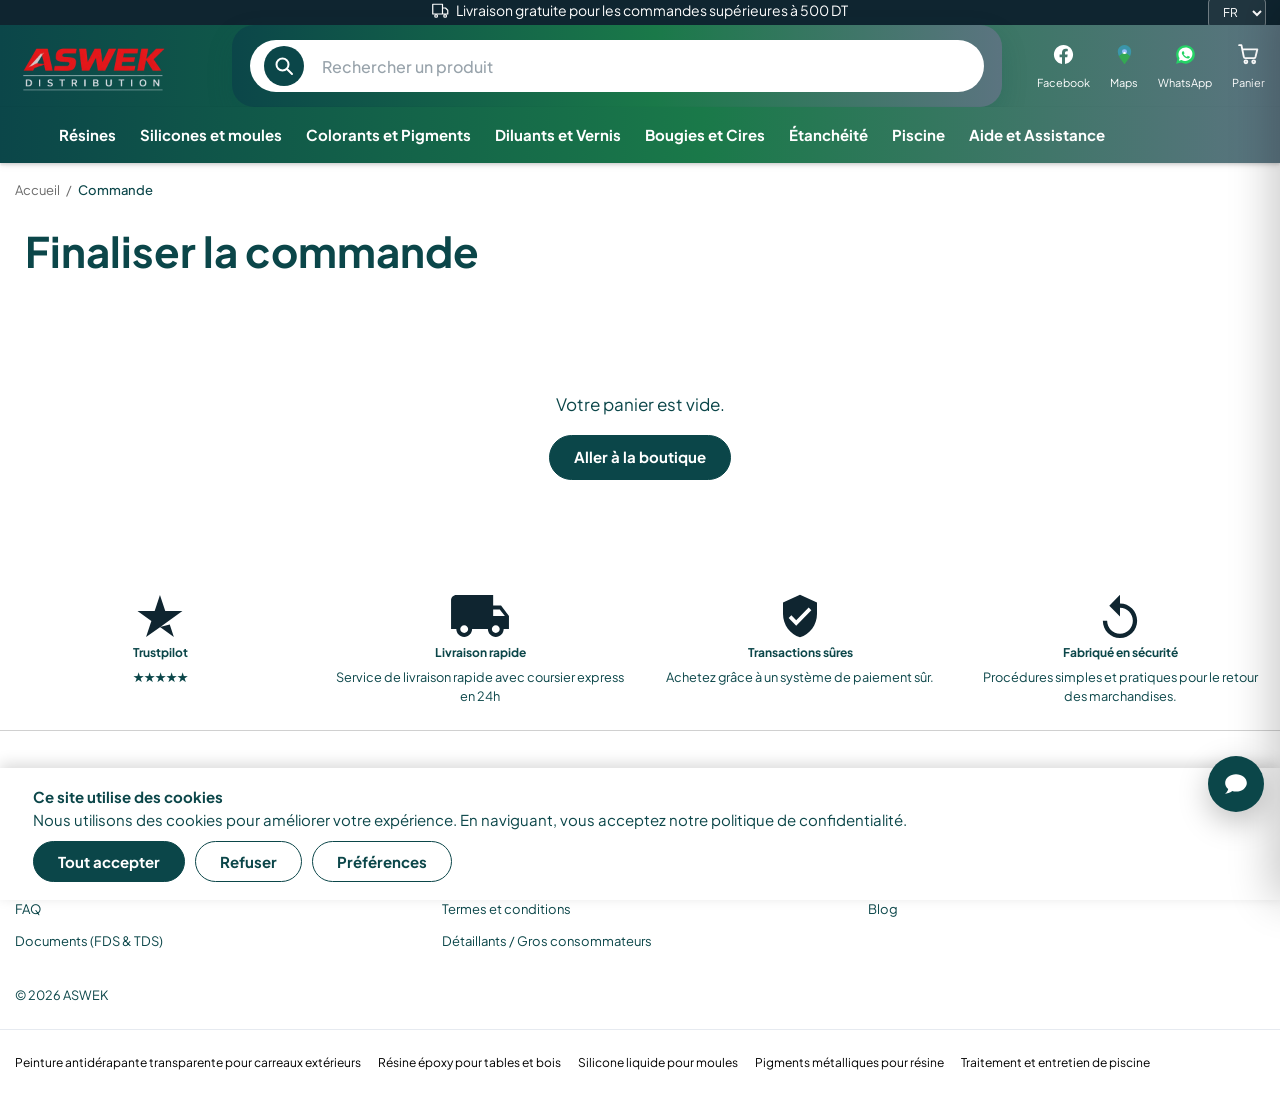
==== checkout.html @ 25f5e658 "Import initial du projet ResinPro" ====
<!DOCTYPE html>
<html lang="fr">
<head>
  <meta charset="UTF-8">
  <meta name="viewport" content="width=device-width, initial-scale=1.0">
  <meta name="robots" content="noindex,follow">
  <title>Commande | ASWEK</title>
  <link rel="icon" type="image/svg+xml" href="favicon.svg">
  <link rel="stylesheet" href="css/style.css">
  <link rel="stylesheet" href="css/pages.css">
  <link rel="stylesheet" href="css/cart.css">
  <link rel="stylesheet" href="css/ai/search.css">
</head>
<body>
  <div id="rp-header"></div>
  <div class="breadcrumb-bar"><div class="container"><a href="index.html">Accueil</a><span class="sep">/</span><span class="current">Commande</span></div></div>

  <div class="container my-5">
    <h1 class="section-title mb-4">Finaliser la commande</h1>
    <div id="checkoutPage"></div>
  </div>

  <div id="rp-modals"></div>
  <div id="rp-footer"></div>

  <script src="js/data.js"></script>
<script src="js/ai/overrides.js"></script>
  <script src="js/app.js"></script>
  <script src="js/cart.js"></script>
  
  <link rel="stylesheet" href="css/ai/chatbot.css">
  <script src="js/ai/chatbot.js"></script>
  <script src="js/ai/enhance.js"></script>
  <script src="js/ai/i18n.js"></script>
  <script src="js/ai/search-engine.js"></script>
  <script src="js/ai/search-ui.js"></script>
  <script src="js/ai/seo.js"></script>
</body>
</html>
---- css/style.css ----
/* ResinPro clone - base stylesheet */
@import url('https://fonts.googleapis.com/css2?family=Plus+Jakarta+Sans:wght@200;300;400;500;600;700;800&display=swap');

:root {
  --teal: #0b4649;
  --teal-2: #0c4849;
  --green: #29b96d;
  --green-bright: #1ed760;
  --green-dark: #1a7949;
  --dark: #0f2530;
  --dark-2: #002049;
  --blue: #166283;
  --muted: #6b6b6b;
  --line: #e6eaf0;
  --soft: #edf2f2;
  --font: 'Plus Jakarta Sans', 'Segoe UI', Arial, sans-serif;
  --shadow-sm: 0 8px 3px rgba(0,0,0,.01), 0 4px 3px rgba(0,0,0,.05), 0 2px 2px rgba(0,0,0,.09), 0 0 1px rgba(0,0,0,.1);
  --shadow-lg: 0 26px 10px rgba(33,63,84,.02), 0 15px 9px rgba(33,63,84,.07), 0 7px 7px rgba(33,63,84,.12), 0 2px 4px rgba(33,63,84,.14);
}

* { box-sizing: border-box; }
html { -webkit-text-size-adjust: 100%; scroll-behavior: smooth; }
body {
  margin: 0;
  font-family: var(--font);
  color: var(--teal);
  background: #fff;
  overflow-x: hidden;
  line-height: 1.5;
  font-size: 15px;
}
img { max-width: 100%; height: auto; display: block; }
a { color: var(--teal); text-decoration: none; }
a:hover { color: var(--teal); }
button { font-family: var(--font); cursor: pointer; }
ul { list-style: none; margin: 0; padding: 0; }
h1,h2,h3,h4,h5,h6 { margin: 0 0 .5rem; font-family: var(--font); color: var(--teal); }
p { margin: 0 0 1rem; }
input, select, textarea { font-family: var(--font); font-size: 15px; }
.body-no-scroll { overflow: hidden; }

:focus-visible { outline: 2px solid var(--green); outline-offset: 2px; border-radius: 4px; }
.search-prod input[type="text"]:focus-visible { outline: 2px solid var(--green); outline-offset: 1px; }

.container { width: 100%; max-width: 1320px; margin: 0 auto; padding: 0 15px; }
@media (min-width:1600px){ .container{ max-width: 1560px; } }
.container-fluid { width: 100%; padding: 0 15px; }
.row { display: flex; flex-wrap: wrap; margin: 0 -15px; }
[class*="col-"] { padding: 0 15px; }
.col { flex: 1 0 0%; }
.col-auto { flex: 0 0 auto; width: auto; }
.col-12 { flex: 0 0 100%; max-width: 100%; }
.col-6 { flex: 0 0 50%; max-width: 50%; }
.col-4 { flex: 0 0 33.3333%; max-width: 33.3333%; }
.col-3 { flex: 0 0 25%; max-width: 25%; }
.col-2 { flex: 0 0 16.6667%; max-width: 16.6667%; }
.d-flex{display:flex;} .d-block{display:block;} .d-none{display:none;} .d-inline-block{display:inline-block;}
.flex-wrap{flex-wrap:wrap;} .flex-column{flex-direction:column;}
.align-items-center{align-items:center;} .align-items-end{align-items:flex-end;} .align-items-start{align-items:flex-start;}
.justify-content-between{justify-content:space-between;} .justify-content-center{justify-content:center;} .justify-content-end{justify-content:flex-end;}
.text-center{text-align:center;} .text-start{text-align:left;} .text-end{text-align:right;}
.fw-bold{font-weight:700;} .fw-semibold{font-weight:500;}
.mt-1{margin-top:.25rem;} .mt-2{margin-top:.5rem;} .mt-3{margin-top:1rem;} .mt-4{margin-top:1.5rem;} .mt-5{margin-top:2rem;}
.mb-0{margin-bottom:0;} .mb-1{margin-bottom:.25rem;} .mb-2{margin-bottom:.5rem;} .mb-3{margin-bottom:1rem;} .mb-4{margin-bottom:1.5rem;} .mb-5{margin-bottom:1rem;}
.my-1{margin-top:.25rem;margin-bottom:.25rem;} .my-2{margin-top:.5rem;margin-bottom:.5rem;} .my-4{margin-top:1.5rem;margin-bottom:1.5rem;}
.py-1{padding-top:.25rem;padding-bottom:.25rem;} .py-3{padding-top:1rem;padding-bottom:1rem;} .py-4{padding-top:1.5rem;padding-bottom:1.5rem;} .py-5{padding-top:3rem;padding-bottom:3rem;}
.ps-5{padding-left:3rem;} .ps-0{padding-left:0;} .px-0{padding-left:0;padding-right:0;}
.w-100{width:100%;} .h-100{height:100%;} .position-relative{position:relative;}
.very-small{font-size:11px;} .small{font-size:.85em;} .border-0{border:0;} .border-top{border-top:1px solid;} .border-bottom{border-bottom:1px solid;} .border-dark{border-color:var(--teal)!important;}
.rounded-8{border-radius:8px;} .text-uppercase{text-transform:uppercase;} .text-white{color:#fff;} .text-dark{color:var(--teal);} .text-success{color:#0b7a4e;}
.text-decoration-underline{text-decoration:underline;} .cursor-pointer{cursor:pointer;} .overflow-hidden{overflow:hidden;}
.opacity-1{opacity:1;} .bg-transparent{background:transparent;} .shadow-none{box-shadow:none!important;}
.link-SEO{color:#000!important;text-decoration:none!important;cursor:text;}

@media (min-width:992px){
  .col-lg-3{flex:0 0 25%;max-width:25%;} .col-lg-4{flex:0 0 33.3333%;max-width:33.3333%;}
  .col-lg-5{flex:0 0 41.6667%;max-width:41.6667%;} .col-lg-6{flex:0 0 50%;max-width:50%;}
  .col-lg-7{flex:0 0 58.3333%;max-width:58.3333%;} .col-lg-8{flex:0 0 66.6667%;max-width:66.6667%;}
  .col-lg-9{flex:0 0 75%;max-width:75%;} .col-lg-12{flex:0 0 100%;max-width:100%;}
  .d-lg-block{display:block;} .d-lg-none{display:none;} .d-lg-inline{display:inline;}
  .text-lg-end{text-align:right;} .mt-lg-0{margin-top:0;} .pt-lg-2{padding-top:.5rem;} .py-lg-5{padding-top:3rem;padding-bottom:3rem;}
}
@media (min-width:768px){
  .col-md-5{flex:0 0 41.6667%;max-width:41.6667%;} .col-md-6{flex:0 0 50%;max-width:50%;}
  .col-md-4{flex:0 0 33.3333%;max-width:33.3333%;} .col-md-8{flex:0 0 66.6667%;max-width:66.6667%;}
  .d-md-block{display:block;} .d-md-none{display:none;}
}

/* Buttons */
.btn-primary {
  background: var(--teal); border: 1px solid var(--teal); color: #fff;
  border-radius: 25px; padding: 10px 24px; font-weight: 700; font-size: 15px;
  display: inline-flex; align-items: center; justify-content: center; gap: 6px;
  transition: background .2s ease, color .2s ease, border-color .2s ease;
}
.btn-primary:hover { background: var(--green-dark); border-color: var(--green-dark); color: #fff; }
.btn-primary-outline {
  background: #fff; border: 1px solid var(--teal); color: var(--teal);
  border-radius: 25px; padding: 10px 24px; font-weight: 700; font-size: 15px;
  display: inline-flex; align-items: center; justify-content: center;
  transition: background .2s ease, color .2s ease;
}
.btn-primary-outline:hover { background: var(--teal); color: #fff; }
.btn-long { font-size: 18px!important; border-radius: 25px; min-width: 256px; display: inline-block; text-align: center; font-weight: 700; padding: 8px; }
.btn-teal { background: var(--teal); color: #fff; }
.btn-white { background: #fff; color: var(--teal); }
.btn-block { width: 100%; }
.text-btn { font-size: 14px; line-height: 14px; font-weight: 700; color: var(--blue); text-decoration: none; display: inline-flex; align-items: center; padding: 6px 0; margin: -6px 0; }
.text-btn:hover { color: var(--blue); text-decoration: underline; }
.text-btn svg { width: 1.2em; height: 1.2em; fill: currentColor; margin-left: 4px; }
.underline-green { position: relative; display: inline-block; }
.underline-green:before {
  content: ""; position: absolute; bottom: 6px; width: 100%; height: 6px;
  transform: skew(-36deg); background: var(--green-bright); z-index: -1;
}
.section-title {
  display: inline-block; position: relative; font-size: 42px; font-weight: 700; color: var(--teal);
  margin-bottom: 20px; border-radius: 10px; padding: 0 10px;
}
@media (max-width:767px){ .section-title{font-size:28px;} }

.badge {
  display: inline-block; padding: 3px 10px; border-radius: 10px; font-size: 12px; font-weight: 700;
}
.badge.sale { background: var(--green-bright); color: #06231f; }
.badge.new { background: var(--dark); color: #fff; }

/* ---------- Header ---------- */
.rp-top-banner { overflow: hidden; max-height: 500px; transition: max-height .35s ease, opacity .25s ease; }
.rp-top-banner.is-collapsing { opacity: 0; max-height: 0; }
.rp-top-banner__wrap { position: relative; width: 100%; background: linear-gradient(90deg,#002049 0%,#1a7949 50%,#8373a1 100%); }
.rp-top-banner__imglink { display: block; width: 100%; }
.rp-top-banner__img { width: 91%; margin: 0 auto; border-radius: 0 0 10px 10px; }
.rp-top-banner__close {
  position: absolute; top: 10px; right: 10px; width: 34px; height: 34px; border: 0; border-radius: 999px;
  background: rgba(0,0,0,.45); color: #fff; font-size: 24px; line-height: 34px; text-align: center; padding: 0;
  backdrop-filter: blur(4px); opacity: .95;
}
.rp-top-banner__close:hover { opacity: 1; }
@media (max-width:767px){
  .rp-top-banner__img { width: 100%; }
  .rp-top-banner__close { top: 8px; right: 8px; width: 40px; height: 40px; font-size: 28px; line-height: 40px; }
}

.header-topbar { background: #0F2530; }
.bigheader { max-width: 1320px; }
.linkutiliheader { color: #fff; font-size: 14px; display: inline-flex; align-items: center; }
.linkutiliheader img { width: 20px; margin-right: 5px; }
.rp-logo-img { display: block; object-fit: contain; align-self: flex-start; margin-top: 14px; }
a:hover .rp-logo-img { opacity: .9; }
.logo-col { align-self: flex-start; }
header.sticky { position: sticky; top: 0; z-index: 500; }
.header-bg { background: linear-gradient(90deg, #0b4649 0%, #1a7949 55%, #5b7480 100%); }
header .fast-links a { text-decoration: none!important; }
header .fast-links .ms-4 { margin-left: 20px; }
header .fast-links span { color: #fff; }
header .fast-links a:hover { opacity: .85; }
.button-cart { background: none; border: none; color: #fff; padding: 0; margin-left: 20px; position: relative; }
.bubble-num {
  position: absolute; top: -8px; right: -10px; background: var(--green); color: #fff;
  border-radius: 999px; font-size: 10px; font-weight: 700; min-width: 18px; height: 18px;
  display: flex; align-items: center; justify-content: center; padding: 0 4px;
}
.search-prod {
  position: relative;
  background: linear-gradient(90deg, #0b4649 0%, #1a7949 55%, #5b7480 100%);
  border-radius: 22px;
  padding: 15px 18px;
  box-shadow: 0 10px 26px rgba(11,70,73,.18);
}
.search-prod input[type="text"] {
  width: 100%; height: 52px; padding: 0 24px 0 72px; border: 0; border-radius: 999px; outline: none; box-shadow: none;
  color: var(--teal); font-size: 16px; font-weight: 500; background: #fff;
}
.search-prod input[type="text"]::placeholder { color: #98a3ab; font-weight: 500; }
.search-prod button[type="submit"] {
  border: 0; width: 40px; height: 40px; border-radius: 50%; position: absolute; top: 50%; left: 32px;
  transform: translateY(-50%); color: #fff; background: var(--teal);
  display: flex; align-items: center; justify-content: center; padding: 0;
  transition: background .2s ease, transform .2s ease;
}
.search-prod button[type="submit"]:hover { background: var(--green-dark); transform: translateY(-50%) scale(1.06); }
@media (max-width:767px){
  .search-prod { padding: 10px 12px; border-radius: 18px; box-shadow: none; }
  .search-prod input[type="text"] { height: 46px; padding: 0 18px 0 62px; font-size: 15px; }
  .search-prod button[type="submit"] { left: 22px; width: 36px; height: 36px; }
  .search-prod button[type="submit"] svg { width: 17px; height: 17px; }
}
header .submenu {
  background: linear-gradient(90deg, #0b4649 0%, #1a7949 55%, #5b7480 100%);
  box-shadow: var(--shadow-sm); position: sticky; top: 0; z-index: 500;
}
.vocimenu { max-width: 95%!important; }
header .menu-list li { text-align: center; min-height: 48px; display: flex; align-items: center; position: relative; }
header .menu-list li.mega-menu { position: static; }
header .menu-list li a { font-weight: 700; color: #fff; padding: 6px 12px; position: relative; white-space: nowrap; }
header .menu-list > div > li > a:hover:before {
  content: ''; position: absolute; bottom: -5px; left: 0; width: 100%; height: 8px; background: var(--green-bright);
}
header .menu-list li.featured a {
  padding: 2px 20px; color: #fff!important; border-radius: 5px; text-transform: uppercase; font-size: 20px; line-height: 23px; background: rgba(2,32,42,.35);
}
.mega-menu { position: static; }
/* full-width positioning context for the mega panel */
.submenu .container > .row { position: relative; }
.mega-menu-content {
  position: absolute; left: 0; right: 0; top: 100%; background: #fff; padding: 2rem;
  box-shadow: var(--shadow-sm); border-top: 2px solid var(--green); z-index: 600;
  opacity: 0; visibility: hidden; transform: translateY(12px);
  transition: opacity .28s ease, transform .28s ease, visibility .28s;
  max-height: 70vh; overflow-y: auto;
}
.mega-menu:hover > .mega-menu-content,
.mega-menu:focus-within > .mega-menu-content { opacity: 1; visibility: visible; transform: none; }
.mega-menu-content h5.menu { font-size: 15px; font-weight: 700; margin-bottom: .5rem; }
.mega-menu-content h5.menu a { color: var(--teal); font-weight: 700; }
.mega-menu-content h5.menu a:hover { text-decoration: underline; }
.mega-menu-content ul { margin-bottom: 1.2rem; }
.mega-menu-content .dropdown-item { display: block; color: #444; font-size: 13px; padding: 3px 0; }
.mega-menu-content .dropdown-item:hover { text-decoration: underline; }

/* Mobile menu */
.mobile-menu { position: fixed; inset: 0; z-index: 1000; visibility: hidden; }
.mobile-menu.open { visibility: visible; }
.mobile-menu-overlay { position: absolute; inset: 0; background: rgba(0,0,0,.5); opacity: 0; transition: opacity .3s ease; }
.mobile-menu.open .mobile-menu-overlay { opacity: 1; }
.mobile-menu-content {
  position: absolute; top: 0; left: 0; bottom: 0; width: 88%; max-width: 400px; background: #fff;
  transform: translateX(-100%); transition: transform .3s ease; overflow-y: auto; padding: 20px;
}
.mobile-menu.open .mobile-menu-content { transform: translateX(0); }
.mobile-menu-content .close-menu { font-size: 32px; line-height: 1; background: none; border: 0; color: var(--teal); }
.block-single-menu .menu-cat-main { border-bottom: 1px solid var(--line); }
.block-single-menu a { color: var(--teal); font-weight: 500; }
.menu-cat-sub, .menu-cat-sub-sub { display: none; }
.menu-cat-sub.active, .menu-cat-sub-sub.active { display: block; }
.all-cat-back, .prev-cat-back { background: var(--soft); cursor: pointer; }
.subcatMain h4 { font-weight: 700; margin: 0; }
.group-sub-menu .row { border-bottom: 1px solid var(--line); }

/* ---------- Modals ---------- */
.modal-backdrop {
  position: fixed; inset: 0; background: rgba(0,0,0,.5); z-index: 1050;
  display: none; align-items: flex-start; justify-content: center; padding: 60px 15px; overflow-y: auto;
}
.modal-backdrop.show { display: flex; }
.modal-dialog { background: #fff; border-radius: 12px; width: 100%; max-width: 480px; box-shadow: var(--shadow-lg); }
.modal-dialog.modal-lg { max-width: 720px; }
.modal-header { display: flex; align-items: center; justify-content: space-between; padding: 16px 20px; border-bottom: 1px solid var(--line); }
.modal-header h5 { margin: 0; font-weight: 700; }
.modal-header .btn-close { background: none; border: 0; font-size: 26px; line-height: 1; color: var(--teal); }
.modal-body { padding: 20px; }
.modal-footer { padding: 16px 20px; border-top: 1px solid var(--line); display: flex; gap: 10px; justify-content: flex-end; }

/* ---------- Product cards ---------- */
.product-card { border: 0; background: #fff; transition: box-shadow .3s ease, transform .3s cubic-bezier(.2,.7,.3,1); position: relative; height: 100%; display: flex; flex-direction: column; }
.product-card:hover { box-shadow: var(--shadow-lg); transform: translateY(-6px); }
.product-card .card-img-wrap { position: relative; overflow: hidden; border-radius: 8px; background: #fff; }
.product-card img { width: 100%; aspect-ratio: 1/1; object-fit: contain; transition: transform .45s cubic-bezier(.2,.7,.3,1); }
.product-card:hover img { transform: scale(1.08); }
.product-card .card-body { padding: 12px 8px; text-align: center; flex: 1 1 auto; display: flex; flex-direction: column; }
.product-card .card-title {
  font-weight: 400; font-size: 13px; color: var(--teal); min-height: 39px; margin-bottom: 4px;
  display: -webkit-box; -webkit-line-clamp: 2; -webkit-box-orient: vertical; overflow: hidden;
}
.product-card .ai-short { flex: 0 0 auto; }
.product-card .product-price { font-weight: 700; font-size: 18px; color: var(--teal); margin: 0; }
.product-card .product-price .from { font-size: 13px; font-weight: 400; }
.product-card .discount-badge {
  position: absolute; top: 8px; left: 8px; background: var(--green-bright); color: #06231f;
  font-size: 12px; font-weight: 700; padding: 2px 8px; border-radius: 8px; z-index: 2;
  animation: badgePulse 2.4s ease-in-out infinite;
}
/* quick add-to-cart overlay on hover */
.product-card .quick-add {
  position: absolute; left: 8px; right: 8px; bottom: 8px; z-index: 2;
  background: var(--teal); color: #fff; border: 0; border-radius: 25px; padding: 9px 10px;
  font-weight: 700; font-size: 12px; display: flex; align-items: center; justify-content: center; gap: 6px;
  opacity: 0; transform: translateY(12px); transition: opacity .28s ease, transform .28s ease, background .2s ease;
  pointer-events: none;
}
.product-card:hover .quick-add { opacity: 1; transform: none; pointer-events: auto; }
.product-card .quick-add:hover { background: var(--green-dark); }
.product-card .wishlist-btn {
  position: absolute; top: 8px; right: 8px; background: #fff; border: 1px solid var(--line); border-radius: 999px;
  width: 34px; height: 34px; display: flex; align-items: center; justify-content: center; z-index: 2; color: var(--teal);
  transition: color .2s ease, border-color .2s ease, transform .2s ease;
}
.product-card .wishlist-btn:hover { transform: scale(1.1); }
.product-card .wishlist-btn.active { color: var(--green); border-color: var(--green); }
.product-card .wishlist-btn.pulse { animation: heartPulse .45s ease; }

@keyframes heartPulse {
  0% { transform: scale(1); }
  40% { transform: scale(1.35); }
  70% { transform: scale(.9); }
  100% { transform: scale(1); }
}
@keyframes badgePulse {
  0%, 100% { transform: scale(1); }
  50% { transform: scale(1.08); }
}

/* ---------- Footer ---------- */
footer { background: #fff; color: var(--teal); }
footer hr { border: 0; border-top: 1px solid #d0d0d0; margin: 0; }
footer .footer-trust img { height: 44px; margin: 0 auto; }
footer h6 { font-size: 12px; font-weight: 700; margin: 6px 0; }
footer h5 { font-weight: 800; }
footer .menu-link-footer li { margin: 10px 0; }
footer .menu-link-footer li a { color: var(--teal); font-size: 13px; }
footer .menu-link-footer li a:hover { text-decoration: underline; }
.linking-footer-statics { border-top: 1px solid var(--line); padding: 20px 0; }
.linking-footer-statics a { color: #000; font-size: 12px; margin-right: 14px; }
.footer-payment img { max-width: 320px; margin: 0 auto; }

/* Cookie banner */
.cmplz-cookiebanner {
  position: fixed; bottom: 0; left: 0; right: 0; background: #fff; z-index: 1100;
  box-shadow: 0 -4px 14px rgba(0,0,0,.15); padding: 18px; display: none;
}
.cmplz-cookiebanner.show { display: block; }
.cmplz-buttons { display: flex; gap: 10px; flex-wrap: wrap; margin-top: 10px; }

/* WhatsApp float */
.wa-float {
  position: fixed; right: 20px; bottom: 20px; z-index: 900; width: 56px; height: 56px; border-radius: 999px;
  background: #25d366; display: flex; align-items: center; justify-content: center; box-shadow: 0 4px 12px rgba(0,0,0,.25);
}
@media (max-width: 767px) {
  .wa-float { right: 12px; bottom: 76px; }
}
.wa-float svg { width: 32px; height: 32px; fill: #fff; }

/* Breadcrumb */
.breadcrumb-bar { padding: 18px 0; font-size: 13px; color: var(--muted); }
.breadcrumb-bar a { color: var(--muted); }
.breadcrumb-bar a:hover { text-decoration: underline; }
.breadcrumb-bar .sep { margin: 0 6px; }
.breadcrumb-bar .current { color: var(--teal); font-weight: 500; }

/* Animations */
.fade-up {
  opacity: 0; transform: translateY(28px);
  transition: opacity .55s cubic-bezier(.2,.7,.3,1), transform .55s cubic-bezier(.2,.7,.3,1);
  transition-delay: var(--stagger, 0ms);
}
.fade-up.visible { opacity: 1; transform: none; }
.fade-up.fade-left { transform: translateX(-32px); }
.fade-up.fade-right { transform: translateX(32px); }
.fade-up.fade-zoom { transform: scale(.94); }
.fade-up.visible.fade-left,
.fade-up.visible.fade-right,
.fade-up.visible.fade-zoom { transform: none; }

/* Section title underline reveal */
.section-title { position: relative; }
.section-title::after {
  content: ''; position: absolute; left: 0; bottom: -6px; height: 3px; width: 0;
  background: var(--green); border-radius: 3px;
  transition: width .6s cubic-bezier(.2,.7,.3,1) .15s;
}
.section-title.visible::after, .fade-up.visible.section-title::after { width: 54px; }

/* Cart badge pop + mini feedback */
@keyframes pop {
  0% { transform: scale(1); }
  50% { transform: scale(1.4); }
  100% { transform: scale(1); }
}
.bubble-num-cart.pop { animation: pop .4s ease; }
.wa-float { transition: transform .25s ease, box-shadow .25s ease; }
.wa-float:hover { transform: scale(1.08); box-shadow: 0 6px 18px rgba(0,0,0,.3); }
.cmplz-cookiebanner { animation: slideUpBanner .45s cubic-bezier(.2,.7,.3,1) both; }
@keyframes slideUpBanner { from { transform: translateY(100%); } to { transform: none; } }
.rp-top-banner { animation: fpsDrop .5s ease both; }
@keyframes fpsDrop { from { opacity: 0; transform: translateY(-100%); } to { opacity: 1; transform: none; } }

/* Global motion safety */
@media (prefers-reduced-motion: reduce) {
  .fade-up { opacity: 1 !important; transform: none !important; transition: none !important; }
  .product-card, .product-card img, .mega-menu-content, .mobile-menu-content,
  .slide img, .wa-float, .bubble-num-cart, .cmplz-cookiebanner, .rp-top-banner,
  .section-title::after, .quick-add { transition: none !important; animation: none !important; }
  .section-title::after { width: 54px; }
}
---- css/pages.css ----
/* ResinPro clone - pages stylesheet (home sections, category, product, cart, etc.) */

.section { padding: 40px 0; }
.section-soft { background: var(--soft); }
.homepage { max-width: 1320px; }

/* ---------- Hero slider ---------- */
.swiper-home { position: relative; border-radius: 8px; overflow: hidden; box-shadow: var(--shadow-sm); }
.swiper-track { display: flex; transition: transform .6s ease; }
.swiper-track .slide { min-width: 100%; overflow: hidden; }
.swiper-track .slide a { display: block; }
.swiper-track .slide picture { display: block; height: 100%; }
.swiper-track .slide img {
  width: 100%; height: auto; max-height: 620px; object-fit: cover; object-position: center;
  animation: kenburns 9s ease-in-out infinite alternate;
}
@media (max-width: 767px) {
  .swiper-track .slide img { max-height: 300px; }
}
@keyframes kenburns { from { transform: scale(1); } to { transform: scale(1.07); } }
.swiper-nav {
  position: absolute; top: 50%; transform: translateY(-50%); z-index: 3;
  background: rgba(255,255,255,.85); border: 0; width: 44px; height: 44px; border-radius: 999px;
  color: var(--teal); display: flex; align-items: center; justify-content: center; box-shadow: var(--shadow-sm);
}
.swiper-prev { left: 14px; } .swiper-next { right: 14px; }
.swiper-nav:hover { background: #fff; }
.swiper-dots { position: absolute; bottom: 7px; left: 0; right: 0; display: flex; gap: 0; justify-content: center; z-index: 3; }
.swiper-dots button {
  width: 24px; height: 24px; border-radius: 999px; border: 0; background: transparent; padding: 0;
  position: relative; margin-right: -6px; display: flex; align-items: center; justify-content: center;
}
.swiper-dots button:last-child { margin-right: 0; }
.swiper-dots button::before {
  content: ''; width: 10px; height: 10px; border-radius: 999px; background: rgba(255,255,255,.6);
}
.swiper-dots button.active::before { background: var(--green-bright); }

/* ---------- Carousels (owl-style) ---------- */
.owl-carousel { display: flex; overflow-x: auto; scroll-behavior: smooth; gap: 16px; padding-bottom: 10px; scrollbar-width: none; }
.owl-carousel::-webkit-scrollbar { display: none; }
.owl-carousel .owl-item { flex: 0 0 calc(25% - 12px); }
@media (max-width:1199px){ .owl-carousel .owl-item { flex: 0 0 calc(33.333% - 11px); } }
@media (max-width:991px){ .owl-carousel .owl-item { flex: 0 0 calc(50% - 8px); } }
@media (max-width:575px){ .owl-carousel .owl-item { flex: 0 0 calc(70% - 8px); } }

.carousel-head { display: flex; align-items: center; justify-content: space-between; flex-wrap: wrap; margin-bottom: 18px; gap: 10px; }
.carousel-nav { display: flex; gap: 8px; }
.carousel-nav button {
  width: 38px; height: 38px; border-radius: 999px; border: 1px solid var(--line); background: #fff; color: var(--teal);
  display: flex; align-items: center; justify-content: center;
}
.carousel-nav button:hover { background: var(--teal); color: #fff; }

/* ---------- Home categories ---------- */
.cat-grid { display: grid; grid-template-columns: repeat(4, 1fr); gap: 18px; }
@media (max-width:991px){ .cat-grid { grid-template-columns: repeat(2, 1fr); } }
@media (max-width:575px){ .cat-grid { grid-template-columns: 1fr; } }
.cat-card {
  position: relative; border-radius: 10px; overflow: hidden; background: #fff; box-shadow: var(--shadow-sm); display: block;
  transition: box-shadow .3s ease, transform .3s cubic-bezier(.2,.7,.3,1);
}
.cat-card:hover { box-shadow: var(--shadow-lg); transform: translateY(-5px); }
.cat-card img { width: 100%; aspect-ratio: 4/3; object-fit: cover; transition: transform .5s cubic-bezier(.2,.7,.3,1); }
.cat-card:hover img { transform: scale(1.09); }
.cat-card .cat-label {
  position: absolute; left: 0; right: 0; bottom: 0; padding: 12px 14px;
  background: linear-gradient(0deg, rgba(11,70,73,.9), rgba(11,70,73,0)); color: #fff; font-weight: 700; font-size: 13px;
  transform: translateY(4px); transition: transform .3s ease;
}
.cat-card:hover .cat-label { transform: none; }
.cat-card .cat-buy {
  position: absolute; top: 10px; right: 10px; background: var(--green-bright); color: #06231f; font-size: 11px;
  font-weight: 700; padding: 3px 10px; border-radius: 8px; text-transform: uppercase;
  opacity: 0; transform: translateY(-6px); transition: opacity .3s ease, transform .3s ease;
}
.cat-card:hover .cat-buy { opacity: 1; transform: none; }

/* ---------- Services & stats ---------- */
.service-badge {
  background: #fff; border-radius: 10px; padding: 18px; text-align: center; height: 100%; box-shadow: var(--shadow-sm);
  transition: transform .3s cubic-bezier(.2,.7,.3,1), box-shadow .3s ease;
}
.service-badge:hover { transform: translateY(-4px); box-shadow: var(--shadow-lg); }
.service-badge .ico {
  width: 42px; height: 42px; margin: 0 auto 10px; background: var(--soft); border-radius: 999px;
  display: flex; align-items: center; justify-content: center; color: var(--teal);
  transition: transform .35s cubic-bezier(.2,.7,.3,1), background .3s ease;
}
.service-badge:hover .ico { transform: scale(1.12) rotate(-6deg); background: var(--green-bright); color: #06231f; }
.service-badge h4 { font-size: 14px; font-weight: 700; }
.service-badge p { font-size: 12px; color: var(--muted); margin: 0; }
.stat-box { height: 100%; display: flex; flex-direction: column; }
.stat-box h3 { font-size: 40px; font-weight: 700; color: var(--teal); margin-bottom: 0; overflow-wrap: break-word; }
.stat-box h3.stat-text { font-size: 24px; line-height: 1.25; }
.stat-box p { color: var(--muted); font-size: 14px; margin-top: auto; }

.cta-block {
  background: linear-gradient(90deg, #002049 0%, #1a7949 50%, #6b5196 100%);
  background-size: 200% 100%;
  border-radius: 12px; padding: 50px 20px; text-align: center; color: #fff;
  animation: ctaShift 12s ease infinite;
}
@keyframes ctaShift { 0%,100% { background-position: 0% 50%; } 50% { background-position: 100% 50%; } }
.cta-block h2 { color: #fff; font-size: 34px; font-weight: 700; }
.cta-block p { color: #fff; margin-bottom: 22px; }
.cta-block .btn-long {
  background: #fff; color: var(--teal); position: relative; overflow: hidden;
  transition: transform .25s ease, box-shadow .25s ease;
}
.cta-block .btn-long:hover { transform: translateY(-2px) scale(1.03); box-shadow: 0 8px 22px rgba(0,0,0,.25); }
.cta-block .btn-long::after {
  content: ''; position: absolute; top: 0; left: -60%; width: 40%; height: 100%;
  background: linear-gradient(120deg, transparent, rgba(255,255,255,.7), transparent);
  transform: skewX(-20deg); transition: left .6s ease;
}
.cta-block .btn-long:hover::after { left: 130%; }

/* ---------- Category / shop page ---------- */
.shop-layout { display: flex; gap: 24px; align-items: flex-start; }
.shop-sidebar { width: 270px; flex: 0 0 270px; }
.shop-main { flex: 1; min-width: 0; }
@media (max-width:991px){ .shop-layout { flex-direction: column; } .shop-sidebar { width: 100%; flex: none; } }

.page-title-cat { font-size: 34px; font-weight: 700; text-transform: uppercase; margin-bottom: 16px; }
.shop-toolbar { display: flex; align-items: center; justify-content: space-between; flex-wrap: wrap; gap: 12px; margin-bottom: 18px; }
.shop-toolbar select { padding: 8px 12px; border: 1px solid var(--line); border-radius: 8px; color: var(--teal); }
.view-toggle { display: flex; gap: 6px; }
.view-toggle button { width: 36px; height: 36px; border: 1px solid var(--line); background: #fff; border-radius: 8px; color: var(--teal); }
.view-toggle button.active { background: var(--teal); color: #fff; }

.filter-box { background: #fff; border: 1px solid var(--line); border-radius: 10px; padding: 16px; margin-bottom: 16px; }
.filter-box h4 { font-size: 15px; font-weight: 700; margin-bottom: 12px; }
.filter-box label { display: flex; align-items: center; gap: 8px; font-size: 13px; margin-bottom: 8px; cursor: pointer; }
.filter-box input[type="checkbox"] { accent-color: var(--teal); }
.filter-box .price-inputs { display: flex; gap: 8px; align-items: center; }
.filter-box .price-inputs input { width: 100%; padding: 8px; border: 1px solid var(--line); border-radius: 8px; }
.filter-remove { background: none; border: 0; color: var(--blue); font-size: 13px; text-decoration: underline; }

.grid-list.list-view .product-card { display: flex; flex-direction: row; gap: 16px; text-align: left; }
.grid-list.list-view .card-img-wrap { width: 180px; flex: 0 0 180px; }
.grid-list.list-view .card-body { text-align: left; }
.grid-list.list-view .card-title { -webkit-line-clamp: 3; }

.pagination { display: flex; gap: 8px; justify-content: center; margin-top: 30px; }
.pagination a, .pagination span {
  min-width: 38px; height: 38px; display: flex; align-items: center; justify-content: center;
  border: 1px solid var(--line); border-radius: 8px; color: var(--teal); padding: 0 10px;
}
.pagination .current { background: var(--teal); color: #fff; border-color: var(--teal); }

/* ---------- Product detail ---------- */
.prodotto { display: flex; gap: 30px; align-items: flex-start; }
.prodotto .colonna-immagine { width: 42%; flex: 0 0 42%; }
.prodotto .colonna-info { flex: 1; min-width: 0; }
@media (max-width:767px){ .prodotto { flex-direction: column; } .prodotto .colonna-immagine { width: 100%; flex: none; } }

.product-main-img { border-radius: 10px; overflow: hidden; border: 1px solid var(--line); background: #fff; }
.product-main-img img { width: 100%; aspect-ratio: 1/1; object-fit: contain; }
.thumbnail-carousel { display: flex; gap: 8px; margin-top: 12px; overflow-x: auto; }
.thumbnail-carousel .thumbnail-image { width: 76px; flex: 0 0 76px; border: 2px solid var(--line); border-radius: 8px; cursor: pointer; overflow: hidden; }
.thumbnail-carousel .thumbnail-image.active { border-color: var(--green); }
.thumbnail-carousel .thumbnail-image img { aspect-ratio: 1/1; object-fit: cover; width: 100%; }

.product-title-h1 { font-size: 26px; font-weight: 700; line-height: 1.25; }
.product-availability { display: flex; align-items: center; gap: 8px; color: #0b7a4e; font-weight: 600; margin: 8px 0; }
.costoshipping { display: flex; align-items: flex-start; gap: 8px; font-size: 13px; color: var(--teal); margin: 6px 0; }
.product-price { font-size: 26px; font-weight: 700; }
.product-price .amount { font-weight: 700; }
.rp-paylater {
  display: flex; align-items: center; gap: 10px; background: var(--soft); border-radius: 8px; padding: 10px 14px; margin: 12px 0; font-size: 13px;
}
.rp-paylater img { width: 60px; }

.variation-box-container { display: flex; flex-wrap: wrap; gap: 10px; margin-top: 10px; }
.variation-box {
  border: 1px solid #ddd; cursor: pointer; text-align: center; user-select: none; padding: 8px 10px!important;
  min-width: 70px; border-radius: 7px!important; transition: background-color .3s ease, border-color .3s ease;
}
.variation-box:hover { border-color: var(--green); }
.variation-box.active { border-color: var(--green); background: rgba(41,185,109,.08); }
.variation-box .title-option { display: block; font-weight: 700; font-size: 13px; }
.variation-box .price-var { font-size: 12px; color: var(--muted); }

.quantity-row {
  display: flex; align-items: center; justify-content: space-between; border-top: 1px solid var(--teal);
  border-bottom: 1px solid var(--teal); padding: 6px 0; margin-top: 20px;
}
.quantity-row .qty-controls { display: flex; align-items: center; }
.quantity-row button { background: none; border: 0; font-size: 20px; width: 34px; height: 34px; color: var(--teal); }
.quantity-row input { width: 54px; text-align: center; border: 0; font-weight: 700; font-size: 16px; }
.single_add_to_cart_button {
  width: 100%; margin-top: 16px; background: var(--teal); color: #fff; border: 0; border-radius: 25px;
  padding: 14px; font-weight: 700; font-size: 17px; transition: background .2s ease;
}
.single_add_to_cart_button:hover { background: var(--green-dark); }
.single_add_to_cart_button:disabled { background: #b9c6c6; cursor: not-allowed; }

.rp-action-row { display: flex; align-items: center; gap: 16px; margin-top: 12px; font-size: 13px; }
.rp-action-row button {
  background: none; border: 0; color: var(--teal); display: inline-flex; align-items: center; gap: 6px;
  font-family: inherit; font-size: 13px; font-weight: 600; padding: 10px 14px; border-radius: 25px;
  min-height: 40px; transition: background .2s ease, color .2s ease;
}
.rp-action-row button:hover { background: var(--soft); color: var(--green-dark); }
.rp-action-row button img { width: 16px; height: 16px; }

.product-short-description { padding-top: 20px; font-size: 14px; }
.iconeprod-grid { display: grid; grid-template-columns: repeat(4, 1fr); gap: 12px; margin: 20px 0; }
@media (max-width:991px){ .iconeprod-grid { grid-template-columns: repeat(2, 1fr); } }
.iconeprod { text-align: center; background: var(--soft); border-radius: 10px; padding: 14px 8px; }
.iconeprod img { width: 48px; height: 48px; object-fit: contain; margin: 0 auto 8px; }
.iconeprod .k { font-size: 11px; color: var(--muted); }
.iconeprod .v { font-weight: 700; font-size: 13px; }

/* tabs */
.rp-product-tabs-section { margin-top: 40px; }
.rp-product-tab-nav { display: flex; gap: 6px; border-bottom: 1px solid var(--line); flex-wrap: wrap; }
.rp-product-tab-btn {
  background: none; border: 0; padding: 12px 18px; font-weight: 700; color: var(--muted);
  border-bottom: 3px solid transparent; font-size: 15px;
}
.rp-product-tab-btn.active { color: var(--teal); border-bottom-color: var(--green); }
.rp-product-panel { padding: 24px 0; display: none; }
.rp-product-panel.active { display: block; }
.rp-product-panel h2 { font-size: 22px; font-weight: 700; text-transform: uppercase; }
.rp-product-panel h3 { font-size: 18px; font-weight: 700; margin-top: 20px; }
.rp-app-grid { display: grid; grid-template-columns: repeat(4, 1fr); gap: 16px; margin-top: 16px; }
@media (max-width:767px){ .rp-app-grid { grid-template-columns: repeat(2, 1fr); } }
.rp-app-grid .app-card img { border-radius: 8px; width: 100%; }
.rp-app-grid .app-card .cap { text-align: center; font-weight: 700; margin-top: 6px; }
.sds-row { display: flex; gap: 16px; flex-wrap: wrap; margin-top: 12px; }
.sds-row a { display: block; border: 1px solid var(--line); border-radius: 8px; padding: 8px; text-align: center; }
.sds-row a img { height: 120px; object-fit: contain; margin: 0 auto; }

/* sticky ATC */
.rp-sticky-add-to-cart {
  position: fixed; left: 0; right: 0; bottom: 0; background: #fff; box-shadow: 0 -4px 16px rgba(0,0,0,.12);
  z-index: 700; transform: translateY(110%); transition: transform .3s ease; padding: 10px 0;
}
.rp-sticky-add-to-cart.show { transform: translateY(0); }
.rp-sticky-card { max-width: 1320px; margin: 0 auto; padding: 0 15px; display: flex; align-items: center; gap: 16px; }
.rp-sticky-card img { width: 54px; height: 54px; object-fit: contain; }
.rp-sticky-product-title { font-weight: 700; font-size: 14px; }
.rp-sticky-product-price { font-weight: 700; font-size: 18px; }
.rp-sticky-right { margin-left: auto; display: flex; align-items: center; gap: 14px; }
.rp-sticky-qty { display: flex; align-items: center; gap: 6px; border: 1px solid var(--line); border-radius: 25px; }
.rp-sticky-qty button { background: none; border: 0; width: 30px; height: 30px; font-size: 18px; }
.rp-sticky-add-to-cart-button { background: var(--teal); color: #fff; border: 0; border-radius: 25px; padding: 12px 26px; font-weight: 700; }
@media (max-width:767px){ .rp-sticky-product-title { display: none; } }

/* ---------- Cart / checkout ---------- */
.cart-table { width: 100%; border-collapse: collapse; }
.cart-table th { text-align: left; font-size: 13px; text-transform: uppercase; color: var(--muted); padding: 10px; border-bottom: 2px solid var(--line); }
.cart-table td { padding: 14px 10px; border-bottom: 1px solid var(--line); vertical-align: middle; }
.cart-table .prod-cell { display: flex; align-items: center; gap: 14px; }
.cart-table .prod-cell img { width: 76px; height: 76px; object-fit: contain; border: 1px solid var(--line); border-radius: 8px; }
.cart-table .qty-controls { display: inline-flex; align-items: center; border: 1px solid var(--line); border-radius: 25px; }
.cart-table .qty-controls button { border: 0; background: none; width: 32px; height: 32px; font-size: 16px; }
.cart-table .qty-controls input { width: 44px; text-align: center; border: 0; }

.cart-layout { display: flex; gap: 24px; align-items: flex-start; }
.cart-main { flex: 1; min-width: 0; }
.cart-aside { width: 340px; flex: 0 0 340px; }
@media (max-width:991px){ .cart-layout { flex-direction: column; } .cart-aside { width: 100%; flex: none; } }
.totals-box { background: #fff; border: 1px solid var(--line); border-radius: 12px; padding: 20px; }
.totals-box .line { display: flex; justify-content: space-between; padding: 8px 0; font-size: 14px; }
.totals-box .grand { border-top: 1px solid var(--line); margin-top: 8px; padding-top: 14px; font-size: 20px; font-weight: 700; }
.coupon-row { display: flex; gap: 8px; margin: 12px 0; }
.coupon-row input { flex: 1; padding: 10px; border: 1px solid var(--line); border-radius: 8px; }

.checkout-layout { display: flex; gap: 30px; align-items: flex-start; }
.checkout-form { flex: 1; min-width: 0; }
.checkout-review { width: 400px; flex: 0 0 400px; }
@media (max-width:991px){ .checkout-layout { flex-direction: column; } .checkout-review { width: 100%; flex: none; } }
.form-group { margin-bottom: 14px; }
.form-group label { display: block; font-size: 13px; font-weight: 600; margin-bottom: 4px; }
.form-group input, .form-group select, .form-group textarea {
  width: 100%; padding: 11px; border: 1px solid var(--line); border-radius: 8px;
}
.form-row-2 { display: grid; grid-template-columns: 1fr 1fr; gap: 14px; }
.review-table { width: 100%; border-collapse: collapse; font-size: 14px; }
.review-table td { padding: 8px 0; border-bottom: 1px solid var(--line); }
.payment-method { border: 1px solid var(--line); border-radius: 10px; padding: 14px; margin-bottom: 10px; }
.payment-method label { display: flex; align-items: center; gap: 10px; font-weight: 600; cursor: pointer; }
.payment-method .pm-logos { margin-left: auto; display: flex; gap: 6px; font-size: 11px; color: var(--muted); }

/* wishlist */
.wishlist-grid { display: grid; grid-template-columns: repeat(4, 1fr); gap: 20px; }
@media (max-width:991px){ .wishlist-grid { grid-template-columns: repeat(2, 1fr); } }
.empty-state { text-align: center; padding: 60px 20px; }
.empty-state svg { width: 80px; height: 80px; color: var(--line); margin-bottom: 16px; }

/* search */
.search-head { text-align: center; margin-bottom: 24px; }
.search-head h1 { font-size: 28px; }
.search-head .count { color: var(--muted); font-size: 14px; }

/* auth */
.auth-wrap { max-width: 440px; margin: 40px auto; }
.auth-tabs { display: flex; margin-bottom: 20px; border-bottom: 1px solid var(--line); }
.auth-tabs button { flex: 1; background: none; border: 0; padding: 14px; font-weight: 700; color: var(--muted); border-bottom: 3px solid transparent; }
.auth-tabs button.active { color: var(--teal); border-bottom-color: var(--green); }
.auth-panel { display: none; }
.auth-panel.active { display: block; }

/* form inputs general */
.form-control { width: 100%; padding: 10px; border: 1px solid var(--line); border-radius: 8px; }

/* ---------- Home map ---------- */
.map-embed { border-radius: 12px; overflow: hidden; box-shadow: var(--shadow-sm); height: 100%; min-height: 380px; }
.map-embed iframe { display: block; width: 100%; height: 100%; min-height: 380px; border: 0; }
.map-info {
  background: var(--teal); color: #fff; border-radius: 12px; padding: 28px; height: 100%;
  display: flex; flex-direction: column; gap: 6px; box-shadow: var(--shadow-sm);
}
.map-info h4 { font-weight: 800; margin-bottom: 10px; }
.map-info p { color: rgba(255,255,255,.85); font-size: 14px; line-height: 1.6; }
.map-info strong { color: #fff; }
.map-info .btn-primary { margin-top: auto; background: var(--green-bright); color: #06231f; border-color: var(--green-bright); }

/* ---------- AI product content ---------- */
.ai-definition {
  border: 1px solid var(--line); border-radius: 12px; padding: 20px; margin: 20px 0;
  background: var(--soft);
}
.ai-definition-title {
  font-size: 16px; font-weight: 800; text-transform: uppercase; letter-spacing: .04em;
  color: var(--teal); margin-bottom: 10px;
  display: flex; align-items: center; gap: 8px;
}
.ai-definition-title::before {
  content: "IA"; font-size: 11px; font-weight: 800; color: #fff;
  background: var(--green); border-radius: 6px; padding: 2px 7px; letter-spacing: 0;
}
.ai-definition-text { font-size: 15.5px; line-height: 1.7; color: var(--text); margin-bottom: 12px; }
.ai-advantages { list-style: none; padding: 0; margin: 12px 0 0; display: grid; gap: 8px; }
.ai-advantages li { display: flex; align-items: flex-start; gap: 8px; font-size: 14.5px; }
.ai-advantages svg { color: var(--green); flex: 0 0 auto; margin-top: 3px; }
.ai-note { font-size: 12px; color: var(--muted); margin: 12px 0 0; font-style: italic; }

.ai-feature-list, .ai-usage-list { list-style: none; padding: 0; margin: 10px 0 18px; }
.ai-feature-list li, .ai-usage-list li {
  padding: 8px 0 8px 22px; position: relative; border-bottom: 1px solid var(--line); font-size: 15px;
}
.ai-usage-list li::before {
  content: ""; position: absolute; left: 0; top: 15px; width: 10px; height: 10px;
  border-radius: 50%; background: var(--green);
}
.ai-feature-list li:last-child, .ai-usage-list li:last-child { border-bottom: 0; }

/* Loading skeleton */
.ai-skeleton { display: flex; flex-direction: column; gap: 10px; margin-bottom: 10px; }
.ai-skeleton span {
  display: block; height: 14px; border-radius: 6px;
  background: linear-gradient(90deg, #e6e9ea 25%, #f2f4f5 37%, #e6e9ea 63%);
  background-size: 400% 100%;
  animation: aiShimmer 1.4s ease infinite;
}
.ai-skeleton span:nth-child(1) { width: 100%; }
.ai-skeleton span:nth-child(2) { width: 92%; }
.ai-skeleton span:nth-child(3) { width: 70%; }
@keyframes aiShimmer { 0% { background-position: 100% 0; } 100% { background-position: 0 0; } }
.ai-loading-text { font-size: 13px; color: var(--muted); }

@media (max-width:767px){
  .section { padding: 28px 0; }
  .cta-block h2 { font-size: 24px; }
  .product-title-h1 { font-size: 20px; }
  .page-title-cat { font-size: 24px; }
  .ai-definition { padding: 16px; }
}

/* ---------- ASWEK AI : avis, recommandations, calculateur, guides ---------- */
.ai-review-summary { display: flex; gap: 28px; align-items: center; flex-wrap: wrap; margin: 12px 0 20px; }
.ai-review-score { text-align: center; min-width: 120px; }
.ai-review-num { font-size: 40px; font-weight: 700; color: var(--teal); line-height: 1; }
.ai-review-stars { color: #f1c40f; font-size: 18px; margin: 4px 0; }
.ai-review-bars { flex: 1; min-width: 220px; display: flex; flex-direction: column; gap: 6px; }
.ai-bar-row { display: grid; grid-template-columns: 42px 1fr 42px; gap: 8px; align-items: center; font-size: 12px; color: var(--muted); }
.ai-bar { height: 8px; border-radius: 6px; background: rgba(0,0,0,.08); overflow: hidden; }
.ai-bar i { display: block; height: 100%; background: var(--green); border-radius: 6px; }
.ai-review-cols { display: grid; grid-template-columns: 1fr 1fr; gap: 20px; margin: 12px 0; }
.ai-review-cols h4 { font-size: 15px; margin: 0 0 6px; }
@media (max-width: 600px) { .ai-review-cols { grid-template-columns: 1fr; } }

.calc-result-card { display: flex; gap: 24px; flex-wrap: wrap; background: var(--soft); border: 1px solid var(--line); border-radius: 10px; padding: 14px 18px; }
.calc-result-val { font-size: 22px; font-weight: 700; color: var(--teal); }

.guide-card { border: 1px solid var(--line); border-radius: 12px; padding: 18px; background: #fff; height: 100%; }
.guide-card h3 { font-size: 18px; margin: 0 0 6px; }
.guide-meta { display: flex; gap: 12px; flex-wrap: wrap; font-size: 12px; color: var(--muted); margin-bottom: 10px; }
.guide-steps { padding-left: 18px; }
.guide-steps li { margin-bottom: 10px; }
.guide-steps .tip { display: block; font-size: 12px; color: var(--muted); font-style: italic; }

/* ---------- Sidebar categories (accordion panel) ---------- */
.sidebar-cats { background: #fff; border: 1px solid var(--line); border-radius: 10px; overflow: hidden; }
.sidebar-title { padding: 16px 18px 12px; font-size: 19px; font-weight: 700; color: var(--teal); border-bottom: 1px solid var(--line); }
.sb-cat-block { border-bottom: 1px solid var(--line); }
.sb-cat-block:last-child { border-bottom: 0; }
.sb-cat-head { display: flex; align-items: center; justify-content: space-between; gap: 8px; padding: 12px 14px 12px 18px; cursor: pointer; user-select: none; }
.sb-cat-link, .sb-cat-solo { display: block; padding: 12px 18px; font-size: 15px; font-weight: 600; color: var(--teal); transition: color .2s ease; line-height: 1.35; }
.sb-cat-head .sb-cat-link { padding: 0; flex: 1 1 auto; }
.sb-cat-solo { transition: color .2s ease, background .2s ease; }
.sb-cat-link:hover, .sb-cat-solo:hover { color: var(--blue); }
.sb-cat-link.active, .sb-cat-solo.active { color: var(--green-dark); }
.sb-chevron { flex: 0 0 auto; width: 30px; height: 30px; border: 0; background: transparent; color: var(--muted); padding: 4px; border-radius: 6px; display: inline-flex; align-items: center; justify-content: center; transition: transform .28s ease, color .2s ease; }
.sb-chevron svg { width: 17px; height: 17px; }
.sb-chevron:hover { color: var(--teal); }
.sb-cat-block.open .sb-chevron { transform: rotate(180deg); }
.sb-sublist-wrap { display: grid; grid-template-rows: 0fr; transition: grid-template-rows .3s ease; }
.sb-cat-block.open .sb-sublist-wrap { grid-template-rows: 1fr; }
.sb-sublist { overflow: hidden; min-height: 0; padding: 0 18px; }
.sb-cat-block.open .sb-sublist { padding-bottom: 12px; }
.sb-subitem { display: block; position: relative; padding: 7px 0 7px 12px; margin-left: 10px; font-size: 14px; color: var(--teal); border-left: 1px solid var(--line); transition: color .2s ease; line-height: 1.35; }
.sb-subitem:hover { color: var(--blue); }
.sb-subitem.active { color: var(--green-dark); font-weight: 600; }
.sb-subitem.sb-subviewall { font-style: italic; color: var(--blue); }
.sb-subitem.sb-subviewall:hover { color: var(--teal); }
@media (max-width:767px){
  .sidebar-title { font-size: 17px; padding: 14px 14px 10px; }
  .sb-cat-link, .sb-cat-solo { padding: 11px 14px; font-size: 14.5px; }
  .sb-cat-head { padding: 0 12px 0 14px; }
  .sb-cat-head .sb-cat-link { padding: 11px 0; }
  .sb-sublist { padding: 0 14px; }
}
@media (prefers-reduced-motion: reduce) {
  .sb-chevron, .sb-sublist-wrap { transition: none; }
}

/* ---------- Best-sellers marquee (auto scroll) ---------- */
.bs-banner {
  background: linear-gradient(90deg, #002049 0%, #1a7949 50%, #6b5196 100%);
  border-radius: 14px; padding: 26px 34px; margin-bottom: 20px;
  display: flex; align-items: center; justify-content: space-between; gap: 16px; flex-wrap: wrap;
}
.bs-title { color: #fff; font-size: 38px; font-weight: 800; margin: 0; letter-spacing: -.5px; }
.bs-link { color: #fff; font-weight: 700; font-size: 15px; display: inline-flex; align-items: center; gap: 7px; opacity: .95; transition: opacity .2s ease, gap .2s ease; }
.bs-link:hover { color: #fff; opacity: 1; gap: 11px; }
.bs-link svg { flex: 0 0 auto; }

.bs-marquee { position: relative; }
.bs-scroller { overflow-x: auto; overflow-y: hidden; scrollbar-width: none; -ms-overflow-style: none; -webkit-overflow-scrolling: touch; overscroll-behavior-x: contain; }
.bs-scroller::-webkit-scrollbar { display: none; }
.bs-scroller:focus-visible { outline: 2px solid var(--green); outline-offset: 2px; border-radius: 8px; }
.bs-track { display: flex; gap: 18px; padding: 8px 0 12px; }
.bs-card {
  flex: 0 0 calc((100% - 72px) / 5); min-width: 190px;
  display: block; text-align: center; color: var(--teal);
  text-decoration: none; border-radius: 10px;
  transform: translateY(0); transition: transform .3s cubic-bezier(.2,.7,.3,1);
}
.bs-card:hover { color: var(--teal); transform: translateY(-4px); }
.bs-card:hover .bs-card-name { text-decoration: underline; text-underline-offset: 3px; }
.bs-card-img {
  position: relative; overflow: hidden; border: 1px solid var(--line); border-radius: 10px;
  background: #fff; aspect-ratio: 1/1;
}
.bs-card-img img { width: 100%; height: 100%; object-fit: contain; padding: 8px; transition: transform .45s cubic-bezier(.2,.7,.3,1); }
.bs-card:hover .bs-card-img img { transform: scale(1.08); }
.bs-card-name {
  font-weight: 600; font-size: 15px; line-height: 1.35; margin-top: 10px; padding: 0 6px;
  display: -webkit-box; -webkit-line-clamp: 2; -webkit-box-orient: vertical; overflow: hidden;
}
.bs-card-price { color: var(--blue); font-weight: 700; font-size: 14.5px; margin-top: 5px; }

.bs-arrow {
  position: absolute; top: calc((100% - 78px) / 2); transform: translateY(-50%);
  width: 46px; height: 46px; border-radius: 50%; border: 0;
  background: var(--green); color: #fff; z-index: 2;
  display: flex; align-items: center; justify-content: center;
  box-shadow: 0 5px 16px rgba(16,120,70,.35);
  transition: background .2s ease, transform .2s ease;
}
.bs-arrow:hover { background: var(--green-dark); color: #fff; }
.bs-left { left: 6px; }
.bs-right { right: 6px; }
@media (min-width:1240px){
  .bs-left { left: -16px; }
  .bs-right { right: -16px; }
}
.bs-arrow:active { transform: translateY(-50%) scale(.94); }

@media (max-width:991px){
  .bs-card { flex: 0 0 calc((100% - 36px) / 3); }
}
@media (max-width:767px){
  .bs-banner { padding: 20px 22px; border-radius: 12px; }
  .bs-title { font-size: 26px; }
  .bs-arrow { display: none; }
  .bs-card { flex: 0 0 calc((100% - 18px) / 2); min-width: 158px; }
  .bs-card-name { font-size: 14px; }
  .bs-card-price { font-size: 13.5px; }
}
@media (max-width:415px){
  .bs-card { flex: 0 0 calc((100% - 18px) / 1.55); }
  .bs-title { font-size: 23px; }
}
@media (prefers-reduced-motion: reduce) {
  .bs-card, .bs-card-img img, .bs-link { transition: none; }
}

/* ---------- Nos cat�gories (cartes fa�on resinpro.fr) ---------- */
.refcat-card {
  position: relative; display: block; height: 300px; border-radius: 10px;
  overflow: hidden; background: #f5f5f5;
  transition: transform .2s ease-in-out;
}
.refcat-card:hover { transform: scale(1.02); }
.refcat-card:hover .refcat-name { text-decoration: none; }
.refcat-card img {
  position: absolute; top: 0; left: 0; width: 100%; height: 100%;
  object-fit: cover; z-index: 0; transition: opacity .3s ease-in-out;
}
.refcat-inner {
  position: absolute; inset: 0; z-index: 1;
  display: flex; flex-direction: column; align-items: center; justify-content: center;
  padding: 12px;
}
.refcat-title {
  background: rgba(255,255,255,.7); border-radius: 5px; padding: 10px 14px;
  width: fit-content; max-width: 100%; text-align: center;
  margin-bottom: 110px;
}
.refcat-name {
  display: block; font-weight: 700; font-size: 15px; line-height: 1.3;
  color: #0b4649; text-transform: uppercase; margin: 0;
}
.refcat-buy {
  background: #0b4649; color: #fff; width: fit-content;
  border-radius: 20px; padding: 7px 20px; text-transform: capitalize;
  font-size: 12px; font-weight: 600;
}
@media (max-width:991px) and (min-width:768px){
  .refcat-card { height: 260px; }
  .refcat-title { margin-bottom: 80px; }
}
@media (max-width:767px){
  .refcat-card { height: 190px; }
  .refcat-name { font-size: 12.5px; }
  .refcat-title { padding: 8px 10px; margin-bottom: 60px; }
  .refcat-buy { padding: 5px 16px; font-size: 11.5px; }
}
@media (prefers-reduced-motion: reduce) {
  .refcat-card, .refcat-card img { transition: none; }
  .refcat-card:hover { transform: none; }
}

/* ---- Section vidéo d'accueil ---- */
.home-video { padding: 56px 0; }
.video-frame { position: relative; max-width: 340px; margin: 0 auto; aspect-ratio: 9/16; border-radius: 22px; overflow: hidden; background: #0b2a2c; box-shadow: var(--shadow-lg); }
.video-frame video { width: 100%; height: 100%; object-fit: cover; display: block; }
.video-btn { position: absolute; bottom: 14px; width: 44px; height: 44px; border-radius: 50%; border: 0; background: rgba(11,70,73,.82); color: #fff; display: grid; place-items: center; cursor: pointer; backdrop-filter: blur(4px); transition: background .2s ease, transform .2s ease; }
.video-btn:hover { background: var(--green-dark); transform: scale(1.08); }
.video-btn:focus-visible { outline: 3px solid var(--green-bright); outline-offset: 2px; }
.video-play { left: 14px; }
.video-sound { right: 14px; }
.video-play .ico-play, .video-sound .ico-sound { display: none; }
.video-frame.paused .ico-play, .video-sound.on .ico-sound { display: block; }
.video-frame.paused .ico-pause, .video-sound.on .ico-muted { display: none; }
.video-kicker { display: block; font-size: 13px; font-weight: 700; letter-spacing: .12em; text-transform: uppercase; color: var(--green-dark); margin-bottom: 8px; }
.video-text p { font-size: 16px; line-height: 1.7; margin: 0 0 14px; max-width: 62ch; }
.video-points { list-style: none; padding: 0; margin: 18px 0 24px; display: grid; gap: 10px; }
.video-points li { position: relative; padding-left: 30px; font-weight: 600; }
.video-points li::before { content: "✓"; position: absolute; left: 0; top: 0; width: 22px; height: 22px; border-radius: 50%; background: var(--green); color: #fff; font-size: 13px; display: grid; place-items: center; }
.video-cta { display: flex; flex-wrap: wrap; gap: 12px; }
.video-cta a { text-decoration: none; display: inline-block; padding: 13px 26px; }
@media (max-width: 767px) { .home-video { padding: 36px 0; } .video-frame { max-width: 300px; } }
.video-grid { display: grid; grid-template-columns: minmax(0, 1fr) minmax(280px, 340px); gap: 56px; align-items: center; }
.video-copy { grid-column: 1; grid-row: 1; }
.video-media { grid-column: 2; grid-row: 1; }
.video-text .section-title { margin-top: 0; }
@media (max-width: 767px) {
  .video-grid { grid-template-columns: 1fr; gap: 28px; }
  .video-media, .video-copy { grid-column: 1; grid-row: auto; }
}
---- css/cart.css ----
/* ASWEK - panier, commande, ajouts produits */
.button-cart-link { text-decoration: none !important; margin-left: 20px; background: none; border: 0; cursor: pointer; }
.button-cart-link .cart-ico { position: relative; display: inline-block; line-height: 0; }
.button-cart-link .very-small { font-size: 11px; color: #fff; }
.bubble-num { display: none; }

.cart-overlay { position: fixed; inset: 0; background: rgba(8,28,30,.55); opacity: 0; pointer-events: none; transition: opacity .3s ease; z-index: 1900; }
.cart-overlay.open { opacity: 1; pointer-events: auto; }
.cart-drawer { position: fixed; top: 0; right: 0; height: 100%; width: min(420px, 100vw); background: #fff; z-index: 1901;
  display: flex; flex-direction: column; transform: translateX(100%); transition: transform .35s cubic-bezier(.2,.7,.3,1); box-shadow: -10px 0 40px rgba(0,0,0,.2); }
.cart-drawer.open { transform: none; }
.cart-drawer-head { display: flex; align-items: center; justify-content: space-between; padding: 18px 22px; border-bottom: 1px solid var(--line); }
.cart-drawer-head h3 { margin: 0; font-size: 20px; font-weight: 800; }
.cart-close { background: none; border: 0; font-size: 32px; line-height: 1; color: var(--teal); cursor: pointer; }
.cart-drawer-body { flex: 1; overflow-y: auto; padding: 8px 22px; }
.cart-drawer-foot { padding: 16px 22px 22px; border-top: 1px solid var(--line); display: grid; gap: 10px; }

.free-ship { background: var(--soft); border-radius: 12px; padding: 12px 14px; margin: 12px 0; font-size: 13px; }
.free-ship-bar { height: 6px; border-radius: 6px; background: #d5dfdf; margin-top: 8px; overflow: hidden; }
.free-ship-bar span { display: block; height: 100%; background: linear-gradient(90deg, var(--green-dark), var(--green)); transition: width .4s ease; }

.cart-line { display: grid; grid-template-columns: 76px 1fr auto; gap: 14px; padding: 16px 0; border-bottom: 1px solid var(--line); align-items: start; }
.cart-line img { width: 76px; height: 76px; object-fit: contain; border-radius: 10px; background: #fff; border: 1px solid var(--line); }
.cart-line-name { font-weight: 700; font-size: 14px; color: var(--teal); text-decoration: none; display: block; }
.cart-line-var, .cart-line-price { font-size: 12.5px; color: var(--muted); margin-top: 2px; }
.cart-line-side { text-align: right; display: flex; flex-direction: column; align-items: flex-end; gap: 8px; font-size: 14px; }
.cart-del { background: none; border: 0; color: var(--muted); font-size: 12px; text-decoration: underline; cursor: pointer; padding: 0; }
.cart-del:hover { color: #b3261e; }
.qty-stepper { display: inline-flex; align-items: center; border: 1px solid var(--line); border-radius: 999px; margin-top: 8px; overflow: hidden; }
.qty-stepper button { width: 32px; height: 32px; border: 0; background: #fff; font-size: 17px; font-weight: 700; color: var(--teal); cursor: pointer; }
.qty-stepper button:hover { background: var(--soft); }
.qty-stepper span { min-width: 30px; text-align: center; font-weight: 700; font-size: 14px; }

.sum-row { display: flex; justify-content: space-between; font-size: 14px; padding: 4px 0; }
.sum-row.total { font-size: 18px; border-top: 1px solid var(--line); margin-top: 6px; padding-top: 12px; }
.btn-long { width: 100%; text-align: center; display: block; text-decoration: none; }

.cart-empty { text-align: center; padding: 60px 10px; }
.cart-empty.big { padding: 90px 10px; }
.cart-empty p { font-size: 17px; margin-bottom: 18px; }
.cart-lines-box, .cart-summary, .co-box { border: 1px solid var(--line); border-radius: 16px; background: #fff; padding: 8px 22px; }
.cart-summary, .co-box { padding: 22px; }
.co-box { margin-bottom: 20px; }
.cart-summary { position: sticky; top: 190px; }
.cart-summary h4, .co-box h4 { font-weight: 800; font-size: 19px; margin: 0 0 14px; }
.cart-lines-box .cart-line:last-child { border-bottom: 0; }
.back-link { display: inline-block; margin-top: 16px; font-weight: 600; color: var(--green-dark); text-decoration: none; }

.co-box label { display: block; font-size: 13px; font-weight: 600; }
.co-box input:not([type=radio]), .co-box select, .co-box textarea { display: block; width: 100%; margin-top: 6px; padding: 12px 14px; border: 1px solid #cdd7d8; border-radius: 10px; font: inherit; color: var(--teal); background: #fff; }
.co-box input:focus, .co-box select:focus, .co-box textarea:focus { outline: 2px solid var(--green); outline-offset: 0; border-color: var(--green); }
.co-box .invalid { border-color: #b3261e; background: #fff6f5; }
.co-radio { display: flex !important; gap: 12px; align-items: flex-start; padding: 14px; border: 1px solid var(--line); border-radius: 12px; margin-bottom: 10px; cursor: pointer; font-weight: 400 !important; }
.co-radio input { margin-top: 4px; accent-color: var(--green-dark); }
.co-radio:has(input:checked) { border-color: var(--green); background: rgba(41,185,109,.06); }
.co-line { display: flex; justify-content: space-between; gap: 12px; font-size: 13.5px; padding: 6px 0; border-bottom: 1px dashed var(--line); }
.co-error { color: #b3261e; font-size: 13px; font-weight: 600; min-height: 18px; margin: 8px 0; }
.co-success { text-align: center; max-width: 560px; margin: 40px auto; display: grid; gap: 12px; justify-items: center; }
.co-check { width: 72px; height: 72px; border-radius: 50%; background: var(--green); color: #fff; font-size: 38px; display: grid; place-items: center; animation: heartPulse .6s ease; }

/* Cartes produit : prix + ajout rapide */
.product-card .card-img-wrap { aspect-ratio: 1/1; display: flex; align-items: center; justify-content: center; background: #f6f8f8; }
.product-card .card-img-wrap > a { display: block; width: 100%; height: 100%; }
.product-card .card-img-wrap img { height: 100%; object-fit: cover; }
.product-card .card-body { gap: 4px; }
.product-card .card-title { font-weight: 600; text-decoration: none; }
.product-card .product-price { margin-top: auto; }
.product-card .quick-add { background: var(--teal); }

/* Fiche produit : prix, quantité, achat */
.pp-price { font-size: 30px; font-weight: 800; color: var(--teal); margin: 14px 0 4px; }
.pp-price small { font-size: 14px; font-weight: 500; color: var(--muted); }
.pp-buy { display: flex; flex-wrap: wrap; gap: 12px; align-items: center; margin-top: 18px; }
.pp-buy .qty-stepper { margin: 0; }
.pp-buy .qty-stepper button { width: 42px; height: 46px; }
.pp-buy .btn-primary, .pp-buy .btn-primary-outline { padding: 14px 26px; cursor: pointer; }
.pp-buy .btn-primary { flex: 1 1 220px; }

@media (max-width: 575px) {
  .cart-line { grid-template-columns: 64px 1fr; }
  .cart-line img { width: 64px; height: 64px; }
  .cart-line-side { grid-column: 2; flex-direction: row; justify-content: space-between; align-items: center; width: 100%; }
  .cart-summary { position: static; }
  .pp-price { font-size: 26px; }
}
---- css/ai/search.css ----
/* ASWEK — styles de la recherche intelligente */
.as-suggest-host { position: relative; }
.as-suggest-panel {
  position: absolute;
  top: calc(100% + 6px);
  left: 0;
  right: 0;
  z-index: 1300;
  background: #fff;
  border: 1px solid var(--line, #e3e7e6);
  border-radius: 10px;
  box-shadow: 0 18px 48px rgba(11, 70, 73, .18);
  overflow: hidden;
  max-height: min(70vh, 480px);
  overflow-y: auto;
}
.as-suggest-panel[hidden] { display: none; }
.as-sg {
  display: flex;
  align-items: center;
  gap: 10px;
  padding: 9px 12px;
  text-decoration: none !important;
  color: var(--teal, #0b4649);
  border-bottom: 1px solid #f0f3f2;
}
.as-sg:last-child { border-bottom: 0; }
.as-sg:hover, .as-sg.active { background: #eef8f5; }
.as-sg img { width: 38px; height: 38px; object-fit: contain; background: #f6f8f7; border-radius: 6px; flex: 0 0 38px; }
.as-sg-txt { display: flex; flex-direction: column; min-width: 0; flex: 1; }
.as-sg-name { font-weight: 600; font-size: 13.5px; white-space: nowrap; overflow: hidden; text-overflow: ellipsis; }
.as-sg-cat { font-size: 11.5px; color: #73827f; }
.as-sg-go { font-size: 12px; color: #9aa8a5; }
.as-sg-head {
  padding: 8px 12px 4px;
  font-size: 10.5px;
  letter-spacing: .08em;
  text-transform: uppercase;
  color: #8a9996;
  background: #fbfcfc;
}
.as-sg-ico { width: 22px; text-align: center; color: var(--green, #2fae8b); font-size: 15px; flex: 0 0 22px; }
.as-sg-correct { background: #f3fbf8; }
.as-sg-correct .as-sg-txt strong { color: var(--teal, #0b4649); }
.as-sg-empty { padding: 14px 14px 8px; display: flex; flex-direction: column; gap: 3px; font-size: 13px; }
.as-sg-empty span { font-size: 12px; color: #73827f; }
.as-sg-foot {
  display: block;
  padding: 10px 14px;
  text-align: center;
  font-size: 12.5px;
  font-weight: 600;
  color: var(--teal, #0b4649);
  background: #f7faf9;
  text-decoration: none !important;
  border-top: 1px solid #eef2f1;
}
.as-sg-foot:hover { background: #eef8f5; }

/* Page de recherche */
.as-search-correct { margin: 10px 0 0; font-size: 14px; }
.as-search-correct a { color: var(--teal, #0b4649); font-weight: 700; text-decoration: underline; }
.as-search-cats { display: flex; flex-wrap: wrap; gap: 8px; justify-content: center; margin: 14px 0 0; }
.as-search-cats a {
  display: inline-block; padding: 5px 12px; border-radius: 999px;
  background: #eef8f5; color: var(--teal, #0b4649); font-size: 12.5px;
  border: 1px solid #cfeae2; text-decoration: none !important;
}
.as-search-cats a:hover { background: #dcf1ea; }
.as-search-hint { font-size: 12.5px; color: #73827f; margin-top: 6px; }
@media (max-width: 991px) {
  .as-suggest-panel { position: absolute; max-height: 60vh; }
  .as-sg-name { white-space: normal; }
}
---- css/ai/chatbot.css ----
/* ASWEK AI features styles */
.as-chatbot { position:fixed; right:16px; bottom:88px; z-index:2100; font-family: inherit; }
@media (max-width: 767px) {
  .as-chatbot { right: 12px; bottom: 140px; }
  .wa-float { right: 12px; bottom: 76px; }
}
.as-chatbot-toggle { width:56px; height:56px; border-radius:50%; background:var(--teal); color:#fff; border:0; box-shadow:0 10px 30px rgba(0,0,0,.25); display:flex; align-items:center; justify-content:center; cursor:pointer; }
.as-chatbot-panel { position:absolute; right:0; bottom:64px; width:340px; max-height:70vh; background:#fff; border-radius:12px; overflow:hidden; box-shadow:0 20px 60px rgba(0,0,0,.25); display:none; flex-direction:column; }
.as-chatbot.open .as-chatbot-panel { display:flex; }
.as-chatbot-head { background:var(--teal); color:#fff; padding:10px 14px; display:flex; justify-content:space-between; align-items:center; }
.as-chatbot-body { flex:1; overflow:auto; padding:12px; display:flex; flex-direction:column; gap:10px; background:var(--soft); }
.as-msg { max-width:80%; padding:8px 12px; border-radius:10px; font-size:14px; }
.as-msg.bot { align-self:flex-start; background:#fff; }
.as-msg.user { align-self:flex-end; background:#d9f7ef; }
.as-chatbot-foot { display:flex; gap:8px; padding:10px; border-top:1px solid var(--line); background:#fff; }
.as-chatbot-foot input { flex:1; padding:8px 10px; border:1px solid var(--line); border-radius:8px; }
.as-chatbot-foot button { padding:8px 14px; background:var(--green); color:#06231f; border:0; border-radius:8px; font-weight:600; }

.as-suggestions{display:flex;flex-wrap:wrap;gap:6px;margin-top:8px}
.as-suggestion{display:inline-block;background:#e8f7f2;color:#0b4649;border:1px solid #bfe8db;border-radius:999px;padding:4px 10px;font-size:12px;text-decoration:none}
.as-suggestion:hover{background:#d3f0e7;text-decoration:none}
.as-msg a{color:inherit}
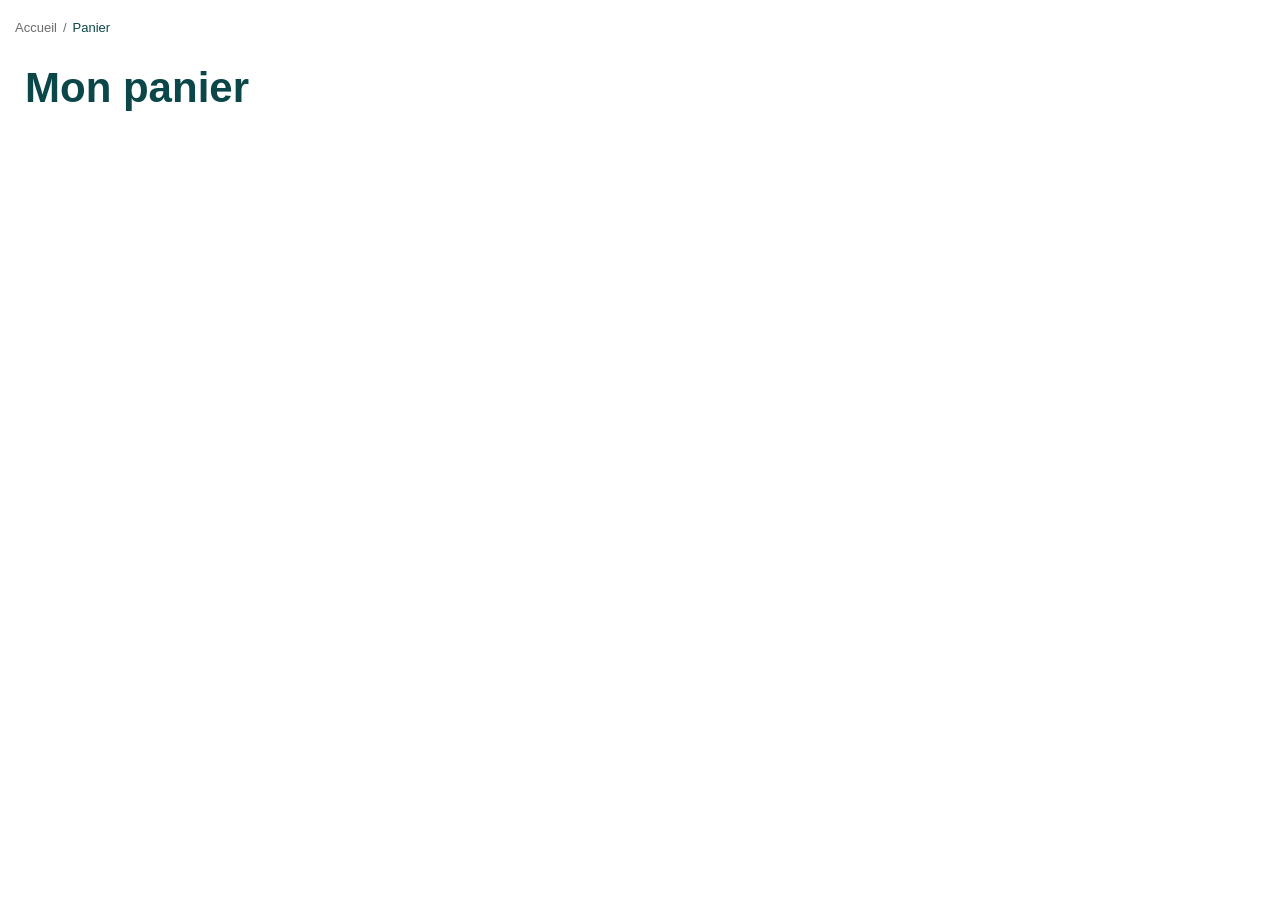
==== commit d5bc61ec: "Initial commit" ====
--- a/checkout.html
+++ b/checkout.html
@@ -4,36 +4,29 @@
   <meta charset="UTF-8">
   <meta name="viewport" content="width=device-width, initial-scale=1.0">
   <meta name="robots" content="noindex,follow">
-  <title>Commande | ASWEK</title>
+  <meta http-equiv="refresh" content="0;url=cart.html#commande">
+  <title>Commande via WhatsApp | ASWEK</title>
   <link rel="icon" type="image/svg+xml" href="favicon.svg">
   <link rel="stylesheet" href="css/style.css">
   <link rel="stylesheet" href="css/pages.css">
   <link rel="stylesheet" href="css/cart.css">
-  <link rel="stylesheet" href="css/ai/search.css">
 </head>
 <body>
   <div id="rp-header"></div>
-  <div class="breadcrumb-bar"><div class="container"><a href="index.html">Accueil</a><span class="sep">/</span><span class="current">Commande</span></div></div>
-
   <div class="container my-5">
-    <h1 class="section-title mb-4">Finaliser la commande</h1>
-    <div id="checkoutPage"></div>
+    <div class="cart-empty big">
+      <p>Votre commande se finalise directement depuis votre panier, via WhatsApp.</p>
+      <p>Ajoutez vos produits, vérifiez le total, puis envoyez votre commande à notre équipe.</p>
+      <a class="btn-whatsapp" href="cart.html#commande">Commander via WhatsApp</a>
+      <p class="mt-3"><a href="cart.html">Retour au panier</a></p>
+    </div>
   </div>
-
   <div id="rp-modals"></div>
   <div id="rp-footer"></div>
 
   <script src="js/data.js"></script>
-<script src="js/ai/overrides.js"></script>
+  <script src="js/ai/overrides.js"></script>
   <script src="js/app.js"></script>
   <script src="js/cart.js"></script>
-  
-  <link rel="stylesheet" href="css/ai/chatbot.css">
-  <script src="js/ai/chatbot.js"></script>
-  <script src="js/ai/enhance.js"></script>
-  <script src="js/ai/i18n.js"></script>
-  <script src="js/ai/search-engine.js"></script>
-  <script src="js/ai/search-ui.js"></script>
-  <script src="js/ai/seo.js"></script>
 </body>
 </html>
--- a/css/style.css
+++ b/css/style.css
@@ -271,16 +271,24 @@
   font-size: 12px; font-weight: 700; padding: 2px 8px; border-radius: 8px; z-index: 2;
   animation: badgePulse 2.4s ease-in-out infinite;
 }
-/* quick add-to-cart overlay on hover */
+/* add-to-cart controls overlay on hover */
+.product-card .card-add-bar {
+  position: absolute; left: 8px; right: 8px; bottom: 8px; z-index: 2;
+  display: flex; flex-wrap: wrap; align-items: center; gap: 6px;
+  opacity: 0; transform: translateY(12px); transition: opacity .28s ease, transform .28s ease;
+  pointer-events: none;
+}
+.product-card:hover .card-add-bar,
+.product-card:focus-within .card-add-bar { opacity: 1; transform: none; pointer-events: auto; }
 .product-card .quick-add {
-  position: absolute; left: 8px; right: 8px; bottom: 8px; z-index: 2;
-  background: var(--teal); color: #fff; border: 0; border-radius: 25px; padding: 9px 10px;
+  flex: 1 1 120px; background: var(--teal); color: #fff; border: 0; border-radius: 25px; padding: 9px 10px;
   font-weight: 700; font-size: 12px; display: flex; align-items: center; justify-content: center; gap: 6px;
-  opacity: 0; transform: translateY(12px); transition: opacity .28s ease, transform .28s ease, background .2s ease;
-  pointer-events: none;
-}
-.product-card:hover .quick-add { opacity: 1; transform: none; pointer-events: auto; }
+  transition: background .2s ease;
+}
 .product-card .quick-add:hover { background: var(--green-dark); }
+@media (hover: none) {
+  .product-card .card-add-bar { opacity: 1; transform: none; pointer-events: auto; }
+}
 .product-card .wishlist-btn {
   position: absolute; top: 8px; right: 8px; background: #fff; border: 1px solid var(--line); border-radius: 999px;
   width: 34px; height: 34px; display: flex; align-items: center; justify-content: center; z-index: 2; color: var(--teal);
--- a/css/pages.css
+++ b/css/pages.css
@@ -167,11 +167,6 @@
 .costoshipping { display: flex; align-items: flex-start; gap: 8px; font-size: 13px; color: var(--teal); margin: 6px 0; }
 .product-price { font-size: 26px; font-weight: 700; }
 .product-price .amount { font-weight: 700; }
-.rp-paylater {
-  display: flex; align-items: center; gap: 10px; background: var(--soft); border-radius: 8px; padding: 10px 14px; margin: 12px 0; font-size: 13px;
-}
-.rp-paylater img { width: 60px; }
-
 .variation-box-container { display: flex; flex-wrap: wrap; gap: 10px; margin-top: 10px; }
 .variation-box {
   border: 1px solid #ddd; cursor: pointer; text-align: center; user-select: none; padding: 8px 10px!important;
@@ -249,7 +244,7 @@
 .rp-sticky-add-to-cart-button { background: var(--teal); color: #fff; border: 0; border-radius: 25px; padding: 12px 26px; font-weight: 700; }
 @media (max-width:767px){ .rp-sticky-product-title { display: none; } }
 
-/* ---------- Cart / checkout ---------- */
+/* ---------- Panier / commande ---------- */
 .cart-table { width: 100%; border-collapse: collapse; }
 .cart-table th { text-align: left; font-size: 13px; text-transform: uppercase; color: var(--muted); padding: 10px; border-bottom: 2px solid var(--line); }
 .cart-table td { padding: 14px 10px; border-bottom: 1px solid var(--line); vertical-align: middle; }
@@ -269,10 +264,6 @@
 .coupon-row { display: flex; gap: 8px; margin: 12px 0; }
 .coupon-row input { flex: 1; padding: 10px; border: 1px solid var(--line); border-radius: 8px; }
 
-.checkout-layout { display: flex; gap: 30px; align-items: flex-start; }
-.checkout-form { flex: 1; min-width: 0; }
-.checkout-review { width: 400px; flex: 0 0 400px; }
-@media (max-width:991px){ .checkout-layout { flex-direction: column; } .checkout-review { width: 100%; flex: none; } }
 .form-group { margin-bottom: 14px; }
 .form-group label { display: block; font-size: 13px; font-weight: 600; margin-bottom: 4px; }
 .form-group input, .form-group select, .form-group textarea {
@@ -281,9 +272,6 @@
 .form-row-2 { display: grid; grid-template-columns: 1fr 1fr; gap: 14px; }
 .review-table { width: 100%; border-collapse: collapse; font-size: 14px; }
 .review-table td { padding: 8px 0; border-bottom: 1px solid var(--line); }
-.payment-method { border: 1px solid var(--line); border-radius: 10px; padding: 14px; margin-bottom: 10px; }
-.payment-method label { display: flex; align-items: center; gap: 10px; font-weight: 600; cursor: pointer; }
-.payment-method .pm-logos { margin-left: auto; display: flex; gap: 6px; font-size: 11px; color: var(--muted); }
 
 /* wishlist */
 .wishlist-grid { display: grid; grid-template-columns: repeat(4, 1fr); gap: 20px; }
--- a/css/cart.css
+++ b/css/cart.css
@@ -3,6 +3,7 @@
 .button-cart-link .cart-ico { position: relative; display: inline-block; line-height: 0; }
 .button-cart-link .very-small { font-size: 11px; color: #fff; }
 .bubble-num { display: none; }
+.bubble-num.pop { animation: pop .4s ease; }
 
 .cart-overlay { position: fixed; inset: 0; background: rgba(8,28,30,.55); opacity: 0; pointer-events: none; transition: opacity .3s ease; z-index: 1900; }
 .cart-overlay.open { opacity: 1; pointer-events: auto; }
@@ -15,15 +16,19 @@
 .cart-drawer-body { flex: 1; overflow-y: auto; padding: 8px 22px; }
 .cart-drawer-foot { padding: 16px 22px 22px; border-top: 1px solid var(--line); display: grid; gap: 10px; }
 
-.free-ship { background: var(--soft); border-radius: 12px; padding: 12px 14px; margin: 12px 0; font-size: 13px; }
-.free-ship-bar { height: 6px; border-radius: 6px; background: #d5dfdf; margin-top: 8px; overflow: hidden; }
-.free-ship-bar span { display: block; height: 100%; background: linear-gradient(90deg, var(--green-dark), var(--green)); transition: width .4s ease; }
+.cart-tip { background: var(--soft); border-radius: 10px; padding: 10px 14px; margin: 12px 0; font-size: 13px; color: var(--teal); }
 
 .cart-line { display: grid; grid-template-columns: 76px 1fr auto; gap: 14px; padding: 16px 0; border-bottom: 1px solid var(--line); align-items: start; }
 .cart-line img { width: 76px; height: 76px; object-fit: contain; border-radius: 10px; background: #fff; border: 1px solid var(--line); }
 .cart-line-name { font-weight: 700; font-size: 14px; color: var(--teal); text-decoration: none; display: block; }
 .cart-line-var, .cart-line-price { font-size: 12.5px; color: var(--muted); margin-top: 2px; }
-.cart-line-side { text-align: right; display: flex; flex-direction: column; align-items: flex-end; gap: 8px; font-size: 14px; }
+.cart-line-side { text-align: right; display: flex; flex-direction: column; align-items: flex-end; gap: 6px; font-size: 14px; }
+.cart-line-side strong { font-size: 15px; }
+.cart-line-sub { font-size: 11px; text-transform: uppercase; letter-spacing: .04em; color: var(--muted); }
+.cart-lines-head { display: flex; align-items: center; justify-content: space-between; gap: 12px; padding: 14px 0 6px; border-bottom: 1px solid var(--line); flex-wrap: wrap; }
+.cart-lines-head h4 { margin: 0; font-size: 16px; font-weight: 800; }
+.cart-clear { background: none; border: 0; color: var(--muted); font-size: 12.5px; text-decoration: underline; cursor: pointer; padding: 4px 0; }
+.cart-clear:hover { color: #b3261e; }
 .cart-del { background: none; border: 0; color: var(--muted); font-size: 12px; text-decoration: underline; cursor: pointer; padding: 0; }
 .cart-del:hover { color: #b3261e; }
 .qty-stepper { display: inline-flex; align-items: center; border: 1px solid var(--line); border-radius: 999px; margin-top: 8px; overflow: hidden; }
@@ -34,6 +39,23 @@
 .sum-row { display: flex; justify-content: space-between; font-size: 14px; padding: 4px 0; }
 .sum-row.total { font-size: 18px; border-top: 1px solid var(--line); margin-top: 6px; padding-top: 12px; }
 .btn-long { width: 100%; text-align: center; display: block; text-decoration: none; }
+
+/* Bouton WhatsApp : vert de la marque, adapté au design existant */
+.btn-whatsapp {
+  display: inline-flex; align-items: center; justify-content: center; gap: 9px;
+  width: 100%; border: 1px solid #1da851; border-radius: 25px;
+  background: linear-gradient(135deg, #25d366 0%, #1da851 100%);
+  color: #fff; font-weight: 800; font-size: 16px; padding: 13px 20px;
+  text-decoration: none; cursor: pointer;
+  box-shadow: 0 6px 16px rgba(29,168,81,.22);
+  transition: transform .18s ease, box-shadow .18s ease, filter .18s ease;
+}
+.btn-whatsapp:hover { color: #fff; transform: translateY(-1px); filter: brightness(1.04); box-shadow: 0 9px 20px rgba(29,168,81,.3); }
+.btn-whatsapp:active { transform: none; }
+.btn-whatsapp:disabled { opacity: .5; cursor: not-allowed; box-shadow: none; transform: none; }
+.wa-note { margin: 12px 0 0; font-size: 13px; font-weight: 700; color: var(--green-dark); line-height: 1.4; }
+.wa-small { margin: 6px 0 0; font-size: 12px; color: var(--muted); line-height: 1.45; }
+.cart-customer-form { margin-top: 20px; }
 
 .cart-empty { text-align: center; padding: 60px 10px; }
 .cart-empty.big { padding: 90px 10px; }
@@ -66,8 +88,17 @@
 .product-card .card-title { font-weight: 600; text-decoration: none; }
 .product-card .product-price { margin-top: auto; }
 .product-card .quick-add { background: var(--teal); }
+.product-card .card-add-bar { align-items: stretch; }
+.product-card .card-variation {
+  flex: 1 1 100%; width: 100%; min-width: 0; padding: 7px 10px; border: 1px solid var(--line);
+  border-radius: 20px; background: #fff; color: var(--teal); font-size: 12px; font-weight: 600;
+}
+.product-card .card-qty { margin: 0; flex: 0 0 auto; background: #fff; }
+.product-card .card-qty button { width: 28px; height: 32px; font-size: 15px; }
+.product-card .card-qty span { min-width: 24px; font-size: 12px; }
+.product-card .card-add-bar .quick-add { min-height: 32px; }
 
-/* Fiche produit : prix, quantité, achat */
+/* Fiche produit : prix, quantité, ajout au panier */
 .pp-price { font-size: 30px; font-weight: 800; color: var(--teal); margin: 14px 0 4px; }
 .pp-price small { font-size: 14px; font-weight: 500; color: var(--muted); }
 .pp-buy { display: flex; flex-wrap: wrap; gap: 12px; align-items: center; margin-top: 18px; }
@@ -79,7 +110,11 @@
 @media (max-width: 575px) {
   .cart-line { grid-template-columns: 64px 1fr; }
   .cart-line img { width: 64px; height: 64px; }
-  .cart-line-side { grid-column: 2; flex-direction: row; justify-content: space-between; align-items: center; width: 100%; }
+  .cart-line-side { grid-column: 2; flex-direction: row; flex-wrap: wrap; justify-content: space-between; align-items: center; width: 100%; }
   .cart-summary { position: static; }
   .pp-price { font-size: 26px; }
+  .cart-lines-head { align-items: flex-start; }
+  .btn-whatsapp { font-size: 15px; padding: 12px 16px; }
+  .product-card .card-add-bar { gap: 5px; }
+  .product-card .card-qty button { width: 26px; height: 30px; }
 }
